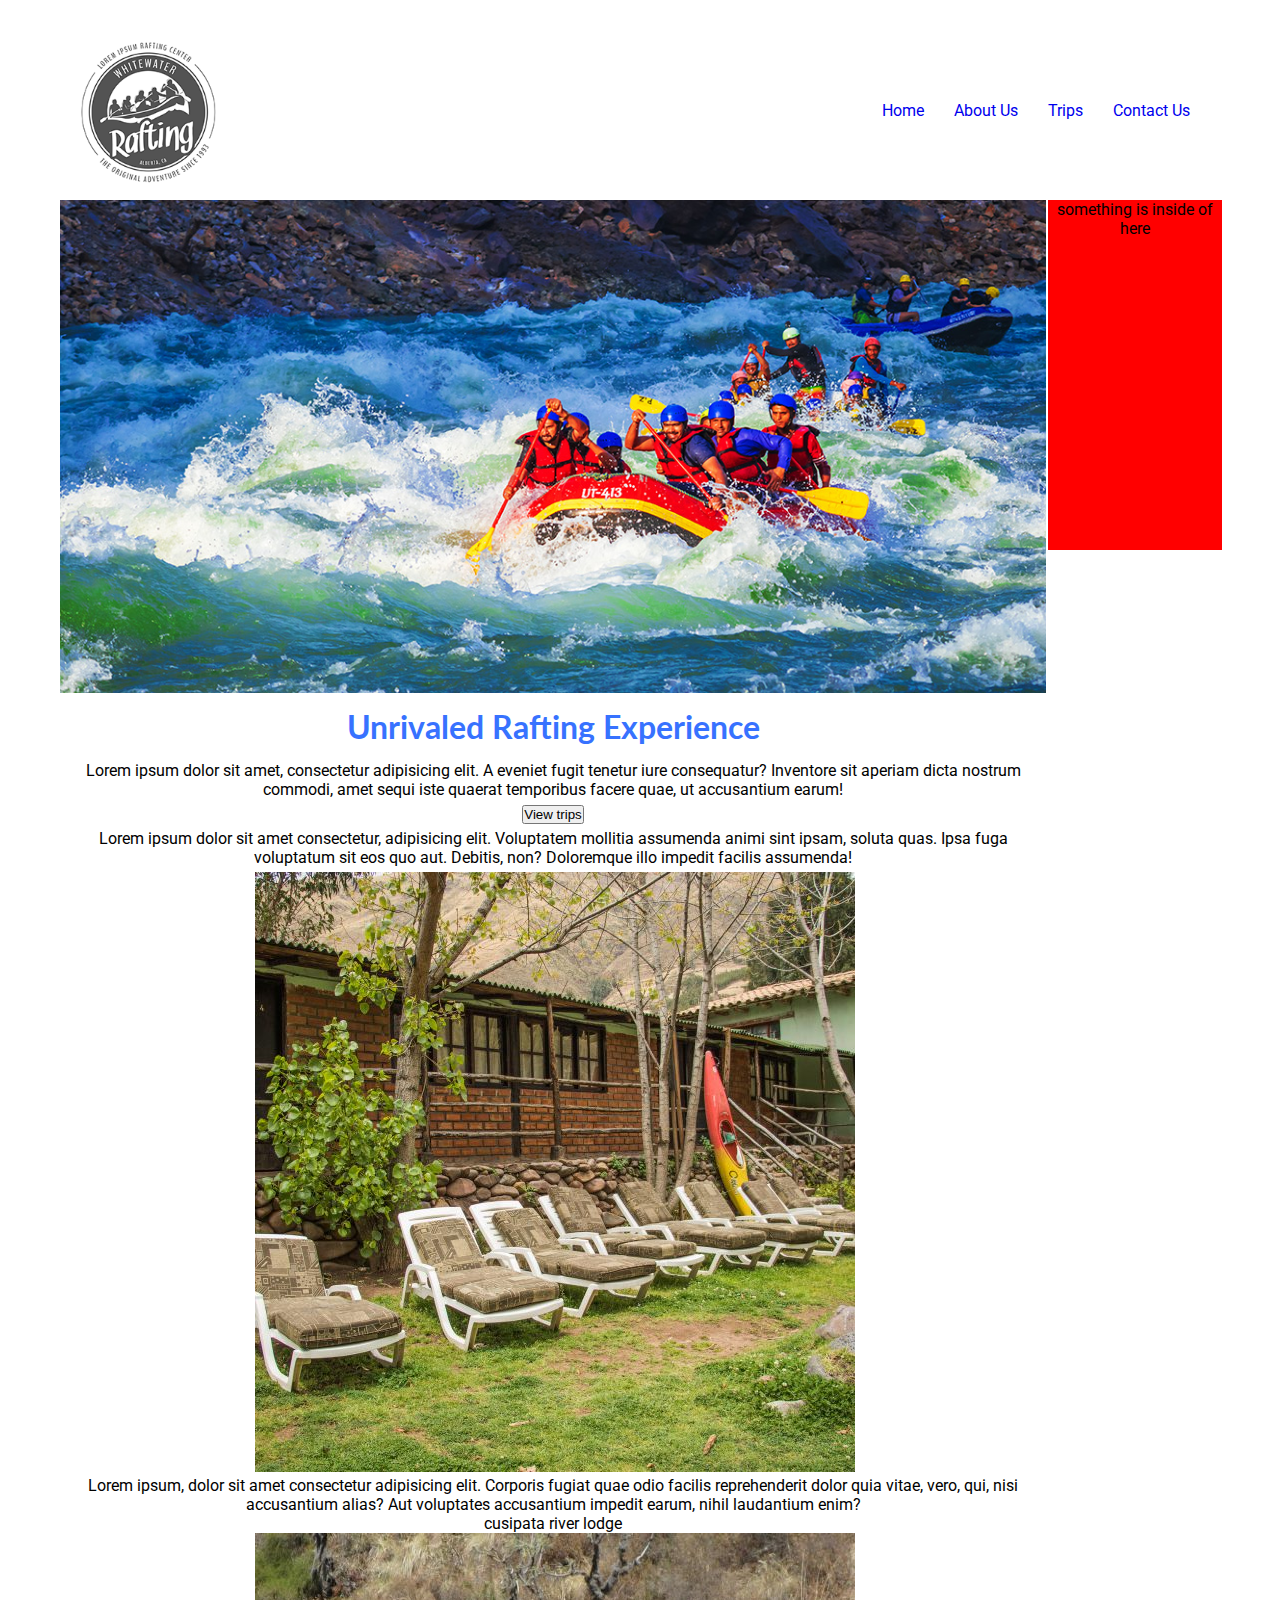
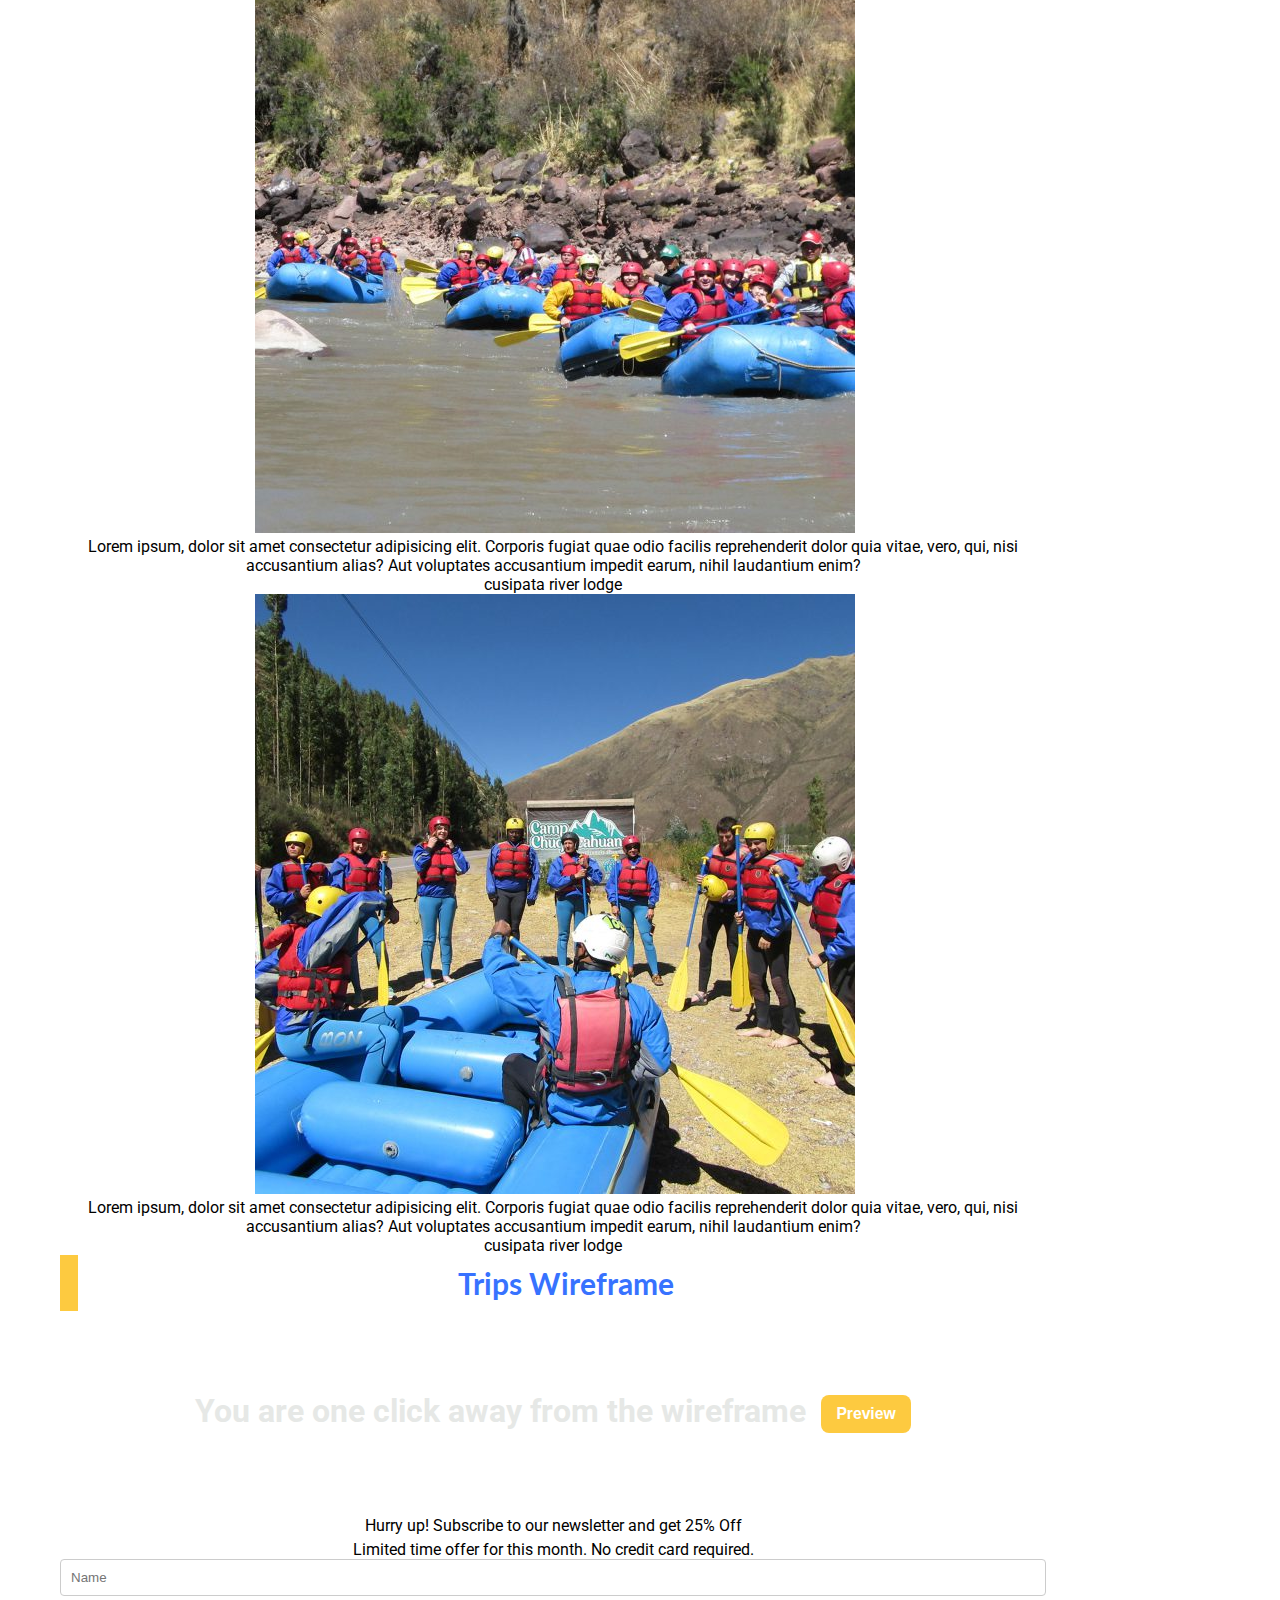
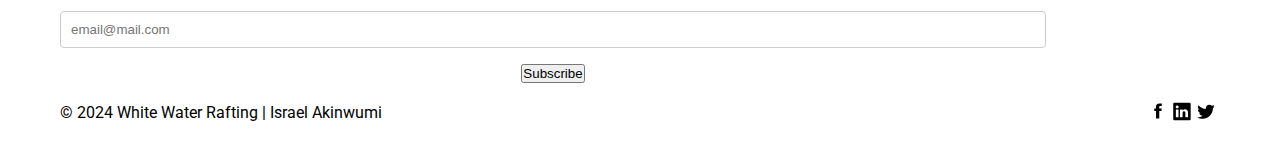
==== wwr/index.html @ ba0bd119 "Added Trips.html and index.html files" ====
<!DOCTYPE html>
<html lang="en">

<head>
    <meta charset="UTF-8">
    <meta name="viewport" content="width=device-width, initial-scale=1.0">
    <title>White water rafting | Home page</title>
    <meta name="author" content="Israel Akinwumi">
    <meta name="description" content="white water rafting Home page">
    <link rel="stylesheet" href="styles/rafting.css">
</head>

<body>
    <header>
        <div class=" logo">
            <img src="images/logo.png" alt="logo">
        </div>
        <nav class="links">
            <a href="index.html">Home</a>
            <a href="about.html">About Us</a>
            <a href="trips.html">Trips</a>
            <a href="contact.html">Contact Us</a>
        </nav>
    </header>
    <main class="grid-container-2">
        <section class="main-column">
            <div class="big-hero-banner">
                <img src="./images/bg_rafting13_1024.jpg" alt="introductory banner">
                <h1>Unrivaled Rafting Experience</h1>
                <p>Lorem ipsum dolor sit amet, consectetur adipisicing elit. A eveniet fugit tenetur iure consequatur?
                    Inventore sit aperiam dicta nostrum commodi, amet sequi iste quaerat temporibus facere quae, ut
                    accusantium earum!</p>
                <button>View trips</button>
            </div>



            <section class="home-reels">
                <p>Lorem ipsum dolor sit amet consectetur, adipisicing elit. Voluptatem mollitia assumenda animi sint
                    ipsam,
                    soluta quas. Ipsa fuga voluptatum sit eos quo aut. Debitis, non? Doloremque illo impedit facilis
                    assumenda!</p>
                <div class="reels-container">
                    <div class="reel">
                        <image>
                            <img src="./images/reel1-cusipata-river-lodge-600x600.jpg" alt="cusipata-river-lodge">
                            <div class="reel-desc">
                                Lorem ipsum, dolor sit amet consectetur adipisicing elit. Corporis fugiat quae odio
                                facilis
                                reprehenderit dolor quia vitae, vero, qui, nisi accusantium alias? Aut voluptates
                                accusantium impedit earum, nihil laudantium enim?
                            </div>
                        </image>
                        <div class="reel-title">
                            cusipata river lodge
                        </div>

                    </div>
                    <div class="reel">
                        <image>
                            <img src="./images/reel2-enjoy-600x600.jpg" alt="cusipata-river-lodge">
                            <div class="reel-desc">
                                Lorem ipsum, dolor sit amet consectetur adipisicing elit. Corporis fugiat quae odio
                                facilis
                                reprehenderit dolor quia vitae, vero, qui, nisi accusantium alias? Aut voluptates
                                accusantium impedit earum, nihil laudantium enim?
                            </div>
                        </image>
                        <div class="reel-title">
                            cusipata river lodge
                        </div>

                    </div>
                    <div class="reel">
                        <image>
                            <img src="./images/reel3-preparation-rafting-cusco-600x600.jpg" alt="cusipata-river-lodge">
                            <div class="reel-desc">
                                Lorem ipsum, dolor sit amet consectetur adipisicing elit. Corporis fugiat quae odio
                                facilis
                                reprehenderit dolor quia vitae, vero, qui, nisi accusantium alias? Aut voluptates
                                accusantium impedit earum, nihil laudantium enim?
                            </div>
                        </image>
                        <div class="reel-title">
                            cusipata river lodge
                        </div>

                    </div>
                </div>

            </section>
            <section class="wireframe">
                <h2 class="title">Trips wireframe</h2>
                <div class="wireframe-info">
                    <p>You are one click away from the wireframe</p>
                    <a href="./images/trips-wirefram"><button>Preview</button></a>
                </div>
            </section>
            <section class="cta">
                <p>Hurry up! Subscribe to our newsletter
                    and get 25% Off</p>
                <span>Limited time offer for this month. No credit card required.</span>
                <input type="text" name="name" id="name" placeholder="Name">
                <div>
                    <input type="email" name="email" id="email" placeholder="email@mail.com">
                    <button>Subscribe</button>
                </div>
            </section>
        </section>

        <aside class="right-column">
            <div class="something"> something is inside of here</div>

        </aside>
    </main>
    <footer>
        <p>&copy; 2024 White Water Rafting | Israel Akinwumi</p>
        <nav class="socialmedialinks">
            <a href="https://www.facebook.com/akinwumidi"><img src="images/facebook_icon.svg" alt="LinkedIn"></a>
            <a href="https://www.linkedin.com/in/akinwumidi"><img src="images/linkedin_icon.svg" alt="Twitter"></a>
            <a href="https://www.twitter.com/akinwumidi"><img src="images/twitter_bird_icon.svg" alt="Facebook"></a>
        </nav>
    </footer>

</body>

</html>
---- wwr/styles/rafting.css ----
/* Lato font import from google fonts */
@import url("https://fonts.googleapis.com/css2?family=Lato:wght@300&display=swap");
/* Robot font import from google fonts */
@import url("https://fonts.googleapis.com/css2?family=Monoton&family=Roboto:wght@300&display=swap");

* {
  margin: 0;
  padding: 0;
  box-sizing: border-box;
}



:root {
  --heading-font: "Lato", sans-serif;
  --paragraph-font: "Roboto", sans-serif;
  --white-color: #fff;

  --primary-color: #3772ffff;
  /* Black */
  --secondary-color: #080708ff;
  /* Deep Sky Blue */
  --accent1-color: #e6e8e6ff;
  /* Platinum */
  --accent2-color: #fdca40ff;
  /* Saffron Yellow */
  --faded-gray-color: rgba(204, 204, 204, 0.2);

  --navigation-background-color: #f5f5f5;
  /* Whitish Gray */
  --navigation-link-color: #e0e0e0;
  /* Light Gray */
  --navigation-hover-link-color: #a0a0a0;
  /* Medium Gray */
  --navigation-hover-background-color: #dcdcdc;
  /* Gainsboro */
}

body {
  font-family: var(--paragraph-font);
  text-align: center;
  padding: 20px;
  /* max-width: 960px; */
  max-width: 1200px;
  margin: 0 auto;
}

header {
  display: grid;
  grid-template-columns: auto 1fr;
  align-items: center;
  padding: 15px;
}

.logo {
  width: 150px;
  height: 150px;
}

.logo img {
  width: 100%;
  height: auto;
}

header nav {
  display: flex;
  justify-content: flex-end;
}


header nav a {
  display: block;
  padding: 15px;
  text-decoration: none;

}

.grid-container-2 {
  display: grid;
  grid-template-columns: 85% 15%;
  gap: 0 2px;
  justify-content: space-between;
  margin: 0 auto;
}

.grid-container-2-right {
  display: grid;
  grid-template-columns: 15% 85%;
  gap: 0 2px;
  justify-content: space-between;
  max-width: 1200px;
  margin: 0 auto;
}


.big-hero-banner {
  width: 100%;
}

.big-hero-banner img {
  width: 100%;
}

h1,
h2,
h3,
h4,
h5,
h6 {
  padding: 10px 0;
  font-family: var(--heading-font);
  color: var(--primary-color);
}

p {
  padding: 5px 0;
  font-family: var(--paragraph-font);
}

.hero {
  position: relative;
  text-align: center;
}

.hero img {
  display: block;
  width: 100%;
  height: auto;
}

.hero h1,
.hero article {
  position: absolute;
  display: block;
  padding: 15px;
}

.hero h1 {
  left: 50%;
  margin-left: -50%;
  top: 20%;

  width: 100%;
  background-color: rgba(245, 245, 245, 0.5);
}

.hero article {
  width: 700px;
  left: 50%;
  margin-left: -350px;
  top: 200px;
  color: var(--navigation-link-color);
  background-color: var(--navigation-hover-link-color);
}

article img {
  width: 150px !important;
  height: auto !important;
  float: right !important;
}

.socialmedialinks {
  text-decoration: none;
}

.clearfix {
  clear: both;
}

.history {
  display: flex;
  justify-content: space-between;
}

.history p {
  max-width: 300px;
  text-align: left;
}


.adventure_images {
  display: flex;
  justify-content: space-between;
}

.adventure_images img {
  width: 150px;
  height: 150px;
  object-fit: cover;
}

footer {
  display: flex;
  justify-content: space-between;
  padding: 15px 0;
  align-items: center;
}

.socialmedialinks {
  display: flex;
  align-items: center;
}

.socialmedialinks a {
  display: inline-block;
  margin-right: 4px;
  /* border: 1px solid black; */
}

.socialmedialinks a img {
  width: 20px;
  height: 20px;
  fill: #fff !important;
}

/* ///////////////////////////////// */
.hero-banner {
  width: 100%;
  height: 350px;
  background: linear-gradient(90deg, rgba(55, 114, 255, 0.4) 0%, rgba(0, 97, 255, 0.7) 100%),
    url('../images/ad_2_rafting59_600.jpg');
  background-size: cover;
  background-repeat: no-repeat;
  display: flex;
  align-items: center;
  padding-left: 40px;
}

.hero-banner h1 {
  position: relative;
  color: var(--accent1-color);
  text-transform: capitalize;
  font-weight: 700;
  font-size: 2.5rem;
  padding-left: 25px;
}

.hero-banner h1::before {
  content: "";
  position: absolute;
  left: 0;
  top: 0;
  height: 100%;
  /* padding: 15px; */
  width: 18px;
  background: var(--primary-color);
}

.contact-intro {
  padding: 20px 0;
}

.contact-intro article {
  text-align: justify;
}

.title {
  position: relative;
  color: var(--primary-color);
  text-transform: capitalize;
  font-weight: 700;
  font-size: 1.9rem;
  padding-left: 25px;
}

.title::before {
  content: "";
  position: absolute;
  left: 0;
  top: 0;
  height: 100%;
  width: 18px;
  background: var(--accent2-color);
}

.team-section {
  padding: 20px;
  text-align: left;
}

.team-portfolio {
  display: flex;
  justify-content: space-evenly;
}

.employee-profile img {
  width: 150px;
  height: 150px;
  border-radius: 20px;
  object-fit: cover;
  object-position: top center;
  box-shadow: 0 0 10px rgba(0, 0, 0, 0.1);

}

.contact-section {
  text-align: left;
  padding: 20px;
  background: var(--faded-gray-color);
  border: 1px solid #f5f5f5;
  box-shadow: 0 0 10px rgba(0, 0, 0, 0.1);
}

.quick-contact {
  display: grid;
  grid-template-columns: 1fr 1fr;
}

.contact-map iframe {
  width: 100%;
  border: none;
  outline: none;
  height: 250px;
}

label {
  display: block;
  font-weight: bold;
  margin-bottom: 5px;
}

input[type="text"],
input[type="email"],
textarea {
  width: 100%;
  padding: 10px;
  margin-bottom: 15px;
  border: 1px solid #ccc;
  border-radius: 4px;
  box-sizing: border-box;
  outline: none;
}

#purpose {
  padding: 15px 0;
}

.company-info {
  font-size: 1.01rem;
  font-weight: 300;
}

.company-info h2 {
  color: #000;
  font-size: 1.4rem;
  font-weight: bold;

}


.company-info span {
  display: inline-block;
  font-weight: bold;

}

.purpose-con {
  text-align: left;
}

.purpose-con input,
.purpose-con label {
  display: inline-block;
  vertical-align: middle;
}


input[type="radio"],
input[type="checkbox"] {
  margin-right: 5px;
}

.newsletter-cta label {
  display: inline-block;
}

form button {
  width: 100%;
  background-color: #0056b3;
  color: #fff;
  border: none;
  padding: 10px 20px;
  border-radius: 4px;
  cursor: pointer;
  font-size: 16px;
}

form button:hover {
  background-color: #007bff;
}

/* ///////////////////////////////// */

/* Trips page css starts here */
.wireframe-info {
  display: flex;
  justify-content: center;
  align-items: center;
  height: 200px;
  font-size: 1.98rem;
  background: linear-gradient(90deg, rgba(55, 114, 255, 0.5) 0%, rgba(0, 97, 255, 0.7) 100%),
    url('../images//bg_rafting13_1024.jpg');
  background-size: cover;
  color: var(--accent1-color);
  font-weight: 700;
  background-repeat: no-repeat;
  background-attachment: fixed;

}

.wireframe-info a {
  text-decoration: none;
  display: inline-block;
  margin-left: 15px;
}

.wireframe-info button {
  transition: all 0.3s ease;
  cursor: pointer;
  color: var(--white-color);
  font-size: 0.98rem;
  padding: 10px 15px;
  font-weight: 600;
  background: var(--accent2-color);
  border-radius: 8px;
  border: none;
  outline: none;
}

.wireframe-info button:hover {
  background: var(--primary-color);
}

table {
  width: 100%;
  margin: 20px auto;
  border-collapse: collapse;
  border: 2px solid #ddd;
}

th,
td {
  padding: 12px;
  text-align: left;
  border-bottom: 1px solid #ddd;
}

th {
  background-color: var(--primary-color);
  color: white;
}

tr:nth-child(even) {
  background-color: #f2f2f2;
}

tr:hover {
  background-color: #ddd;
}

/* Trips page css ends here */

.something {
  width: 100%;
  background: red;
  height: 350px;
}
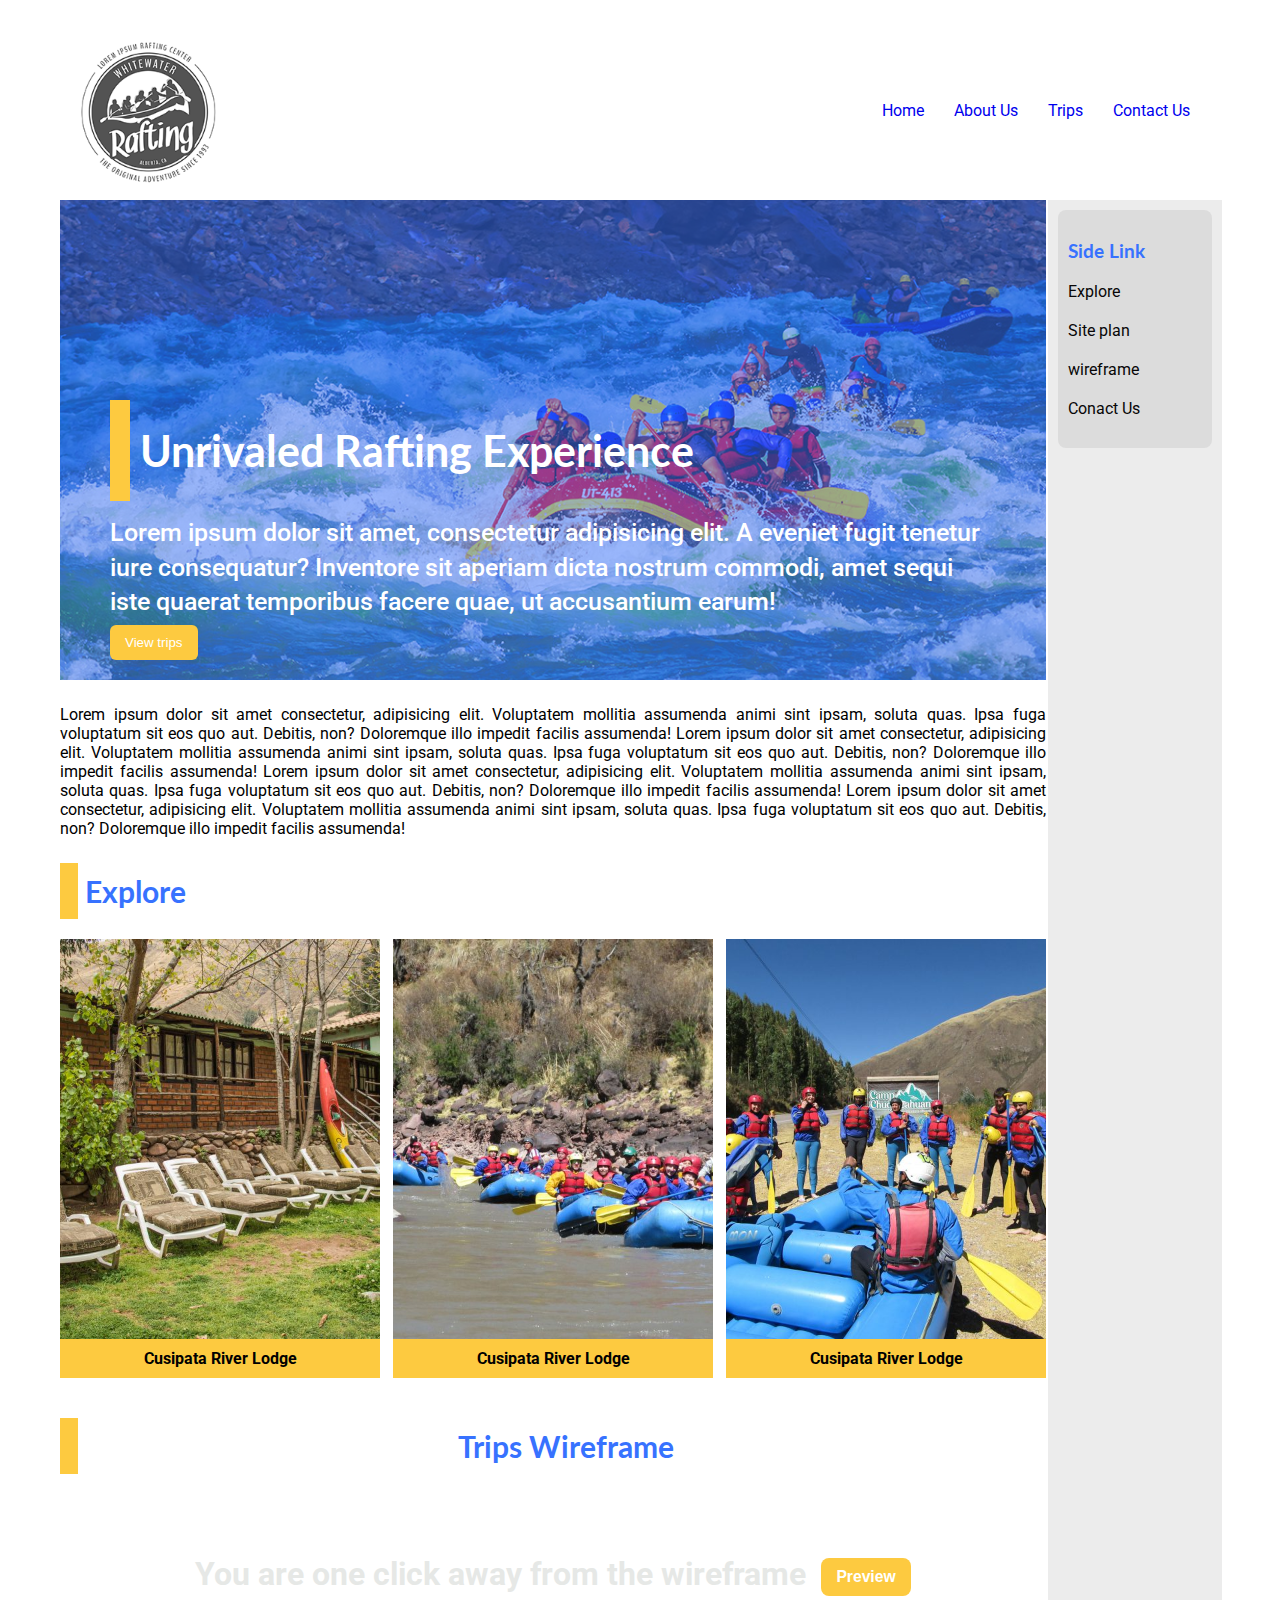
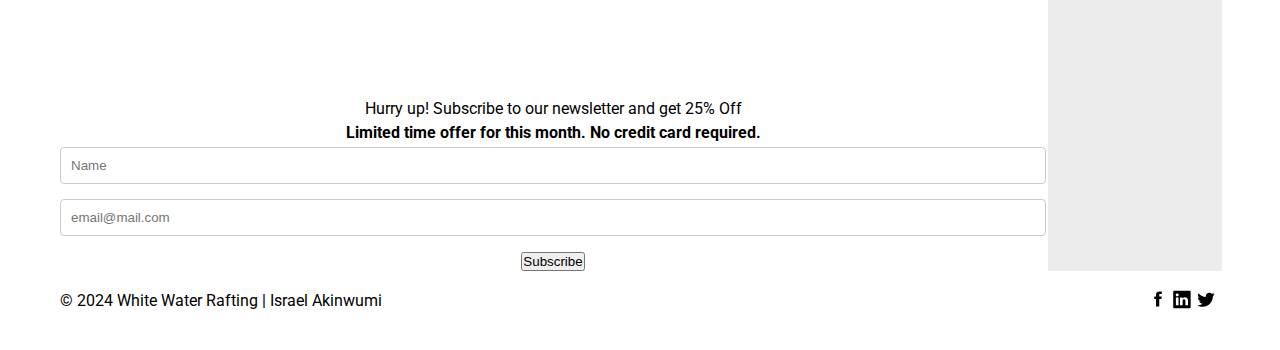
==== commit 255bc9ca: "Home UI upddate 1.0" ====
--- a/wwr/index.html
+++ b/wwr/index.html
@@ -26,23 +26,42 @@
         <section class="main-column">
             <div class="big-hero-banner">
                 <img src="./images/bg_rafting13_1024.jpg" alt="introductory banner">
-                <h1>Unrivaled Rafting Experience</h1>
-                <p>Lorem ipsum dolor sit amet, consectetur adipisicing elit. A eveniet fugit tenetur iure consequatur?
-                    Inventore sit aperiam dicta nostrum commodi, amet sequi iste quaerat temporibus facere quae, ut
-                    accusantium earum!</p>
-                <button>View trips</button>
+                <div class="big-hero-banner-text">
+                    <h1>Unrivaled Rafting Experience</h1>
+                    <p>Lorem ipsum dolor sit amet, consectetur adipisicing elit. A eveniet fugit tenetur iure
+                        consequatur?
+                        Inventore sit aperiam dicta nostrum commodi, amet sequi iste quaerat temporibus facere quae, ut
+                        accusantium earum!</p>
+                    <button class="btn">View trips</button>
+                </div>
+
             </div>
 
 
 
             <section class="home-reels">
-                <p>Lorem ipsum dolor sit amet consectetur, adipisicing elit. Voluptatem mollitia assumenda animi sint
+                <p>
+                    Lorem ipsum dolor sit amet consectetur, adipisicing elit. Voluptatem mollitia assumenda animi sint
                     ipsam,
                     soluta quas. Ipsa fuga voluptatum sit eos quo aut. Debitis, non? Doloremque illo impedit facilis
-                    assumenda!</p>
-                <div class="reels-container">
+                    assumenda!
+                    Lorem ipsum dolor sit amet consectetur, adipisicing elit. Voluptatem mollitia assumenda animi sint
+                    ipsam,
+                    soluta quas. Ipsa fuga voluptatum sit eos quo aut. Debitis, non? Doloremque illo impedit facilis
+                    assumenda!
+                    Lorem ipsum dolor sit amet consectetur, adipisicing elit. Voluptatem mollitia assumenda animi sint
+                    ipsam,
+                    soluta quas. Ipsa fuga voluptatum sit eos quo aut. Debitis, non? Doloremque illo impedit facilis
+                    assumenda!
+                    Lorem ipsum dolor sit amet consectetur, adipisicing elit. Voluptatem mollitia assumenda animi sint
+                    ipsam,
+                    soluta quas. Ipsa fuga voluptatum sit eos quo aut. Debitis, non? Doloremque illo impedit facilis
+                    assumenda!
+                </p>
+                <h2 class="title">Explore</h2>
+                <div class="reels-container" id="explore">
                     <div class="reel">
-                        <image>
+                        <div class="image">
                             <img src="./images/reel1-cusipata-river-lodge-600x600.jpg" alt="cusipata-river-lodge">
                             <div class="reel-desc">
                                 Lorem ipsum, dolor sit amet consectetur adipisicing elit. Corporis fugiat quae odio
@@ -50,14 +69,14 @@
                                 reprehenderit dolor quia vitae, vero, qui, nisi accusantium alias? Aut voluptates
                                 accusantium impedit earum, nihil laudantium enim?
                             </div>
-                        </image>
+                        </div>
                         <div class="reel-title">
                             cusipata river lodge
                         </div>
 
                     </div>
                     <div class="reel">
-                        <image>
+                        <div class="image">
                             <img src="./images/reel2-enjoy-600x600.jpg" alt="cusipata-river-lodge">
                             <div class="reel-desc">
                                 Lorem ipsum, dolor sit amet consectetur adipisicing elit. Corporis fugiat quae odio
@@ -65,14 +84,14 @@
                                 reprehenderit dolor quia vitae, vero, qui, nisi accusantium alias? Aut voluptates
                                 accusantium impedit earum, nihil laudantium enim?
                             </div>
-                        </image>
+                        </div>
                         <div class="reel-title">
                             cusipata river lodge
                         </div>
 
                     </div>
                     <div class="reel">
-                        <image>
+                        <div class="image">
                             <img src="./images/reel3-preparation-rafting-cusco-600x600.jpg" alt="cusipata-river-lodge">
                             <div class="reel-desc">
                                 Lorem ipsum, dolor sit amet consectetur adipisicing elit. Corporis fugiat quae odio
@@ -80,7 +99,7 @@
                                 reprehenderit dolor quia vitae, vero, qui, nisi accusantium alias? Aut voluptates
                                 accusantium impedit earum, nihil laudantium enim?
                             </div>
-                        </image>
+                        </div>
                         <div class="reel-title">
                             cusipata river lodge
                         </div>
@@ -89,7 +108,7 @@
                 </div>
 
             </section>
-            <section class="wireframe">
+            <section class="wireframe" id="wireframe">
                 <h2 class="title">Trips wireframe</h2>
                 <div class="wireframe-info">
                     <p>You are one click away from the wireframe</p>
@@ -99,8 +118,8 @@
             <section class="cta">
                 <p>Hurry up! Subscribe to our newsletter
                     and get 25% Off</p>
-                <span>Limited time offer for this month. No credit card required.</span>
-                <input type="text" name="name" id="name" placeholder="Name">
+                <label for="subname">Limited time offer for this month. No credit card required.</label>
+                <input type="text" name="subname" id="subname" placeholder="Name">
                 <div>
                     <input type="email" name="email" id="email" placeholder="email@mail.com">
                     <button>Subscribe</button>
@@ -108,8 +127,16 @@
             </section>
         </section>
 
-        <aside class="right-column">
-            <div class="something"> something is inside of here</div>
+        <aside class="aside-container">
+            <div class="aside-content">
+                <h3>Side Link</h3>
+                <ul>
+                    <li><a href="#explore">Explore</a></li>
+                    <li><a href="site-plan-rafting.html" class="aside-links">Site plan</a></li>
+                    <li><a href="#wireframe" class="aside-links">wireframe</a></li>
+                    <li><a href="contact.html" class="aside-links">Conact Us</a></li>
+                </ul>
+            </div>
 
         </aside>
     </main>
--- a/wwr/styles/rafting.css
+++ b/wwr/styles/rafting.css
@@ -36,6 +36,10 @@
   /* Gainsboro */
 }
 
+html {
+  scroll-behavior: smooth;
+}
+
 body {
   font-family: var(--paragraph-font);
   text-align: center;
@@ -45,6 +49,15 @@
   margin: 0 auto;
 }
 
+.btn {
+  padding: 10px 15px;
+  border: none;
+  outline: none;
+  border-radius: 6px;
+  cursor: pointer;
+  display: inline-block;
+}
+
 header {
   display: grid;
   grid-template-columns: auto 1fr;
@@ -92,13 +105,109 @@
   margin: 0 auto;
 }
 
+.aside-container {
+  background: rgba(160, 160, 160, 0.2);
+  padding: 10px;
+}
+
+.aside-content {
+  background: #dcdcdc;
+  border-radius: 8px;
+  padding: 20px 0;
+  text-align: left;
+
+}
+
+.aside-content h3 {
+  margin-left: 10px;
+}
+
+.aside-content li {
+  list-style: none;
+  cursor: pointer;
+}
+
+.aside-content li a {
+  text-decoration: none;
+  display: block;
+  padding: 10px;
+  color: var(--secondary-color);
+}
+
+.aside-links:active {
+  color: var(--white-color);
+  background: var(--primary-color);
+}
 
 .big-hero-banner {
   width: 100%;
+  height: 480px;
+  position: relative;
+}
+
+.big-hero-banner-text {
+  width: 100%;
+  height: 100%;
+  position: absolute;
+  bottom: 0;
+  left: 0;
+  padding: 20px 50px;
+  z-index: 4;
+  font-size: 1.55rem;
+  background: rgba(55, 114, 255, 0.5);
+  font-weight: 700;
+  text-align: left;
+  line-height: 1.4;
+  display: flex;
+  flex-flow: column nowrap;
+  align-items: flex-start;
+  justify-content: flex-end;
+  color: var(--white-color);
+}
+
+.big-hero-banner-text h1 {
+  font-weight: 700;
+  color: var(--white-color);
+  position: relative;
+  padding-left: 30px;
+  display: flex;
+  align-items: center;
+  margin-bottom: 20px;
+  font-size: 2.7rem;
+}
+
+
+.big-hero-banner-text h1::before {
+  content: "";
+
+  height: 100%;
+  position: absolute;
+  left: 0;
+  padding: 10px;
+  background-color: var(--accent2-color);
+}
+
+.big-hero-banner-text button,
+.big-hero-banner-text p {
+  display: inline-block;
+  font-weight: 500;
+}
+
+.big-hero-banner-text button {
+  background-color: var(--accent2-color);
+  color: var(--white-color);
+  font-weight: 400;
+}
+
+.big-hero-banner-text button:hover {
+  background: var(--primary-color);
 }
 
 .big-hero-banner img {
   width: 100%;
+  height: 100%;
+  object-fit: cover;
+  object-position: top center;
 }
 
 h1,
@@ -159,6 +268,75 @@
   float: right !important;
 }
 
+.home-reels {
+  padding: 20px 0;
+
+}
+
+.home-reels h2 {
+  text-align: left;
+  margin-bottom: 20px;
+}
+
+.home-reels p {
+  text-align: justify;
+  margin-bottom: 20px;
+}
+
+.reels-container {
+  display: flex;
+  justify-content: space-between;
+}
+
+.reel {
+  width: 320px;
+  /* height: 420px; */
+  position: relative;
+  cursor: pointer;
+  display: flex;
+  flex-direction: column;
+}
+
+.reel .image {
+  position: relative;
+  height: 400px;
+  width: 100%;
+}
+
+.reel .image img {
+  width: 100%;
+  height: 100%;
+  object-fit: cover;
+}
+
+.reel-desc {
+  transition: height 0.5s ease;
+  visibility: hidden;
+  position: absolute;
+  bottom: 0;
+  left: 0;
+  padding: 10px 0;
+  height: 0;
+  background: rgba(55, 114, 255, 0.5);
+  text-align: left;
+  color: var(--white-color);
+  padding: 20px;
+
+}
+
+.reel:hover .reel-desc {
+  visibility: visible;
+  height: 190px;
+}
+
+.reel-title {
+  background: var(--accent2-color);
+  padding: 10px;
+  font-weight: 700;
+  text-transform: capitalize;
+  z-index: 10;
+}
+
 .socialmedialinks {
   text-decoration: none;
 }
@@ -392,6 +570,10 @@
 /* ///////////////////////////////// */
 
 /* Trips page css starts here */
+.wireframe {
+  padding: 20px 0;
+}
+
 .wireframe-info {
   display: flex;
   justify-content: center;
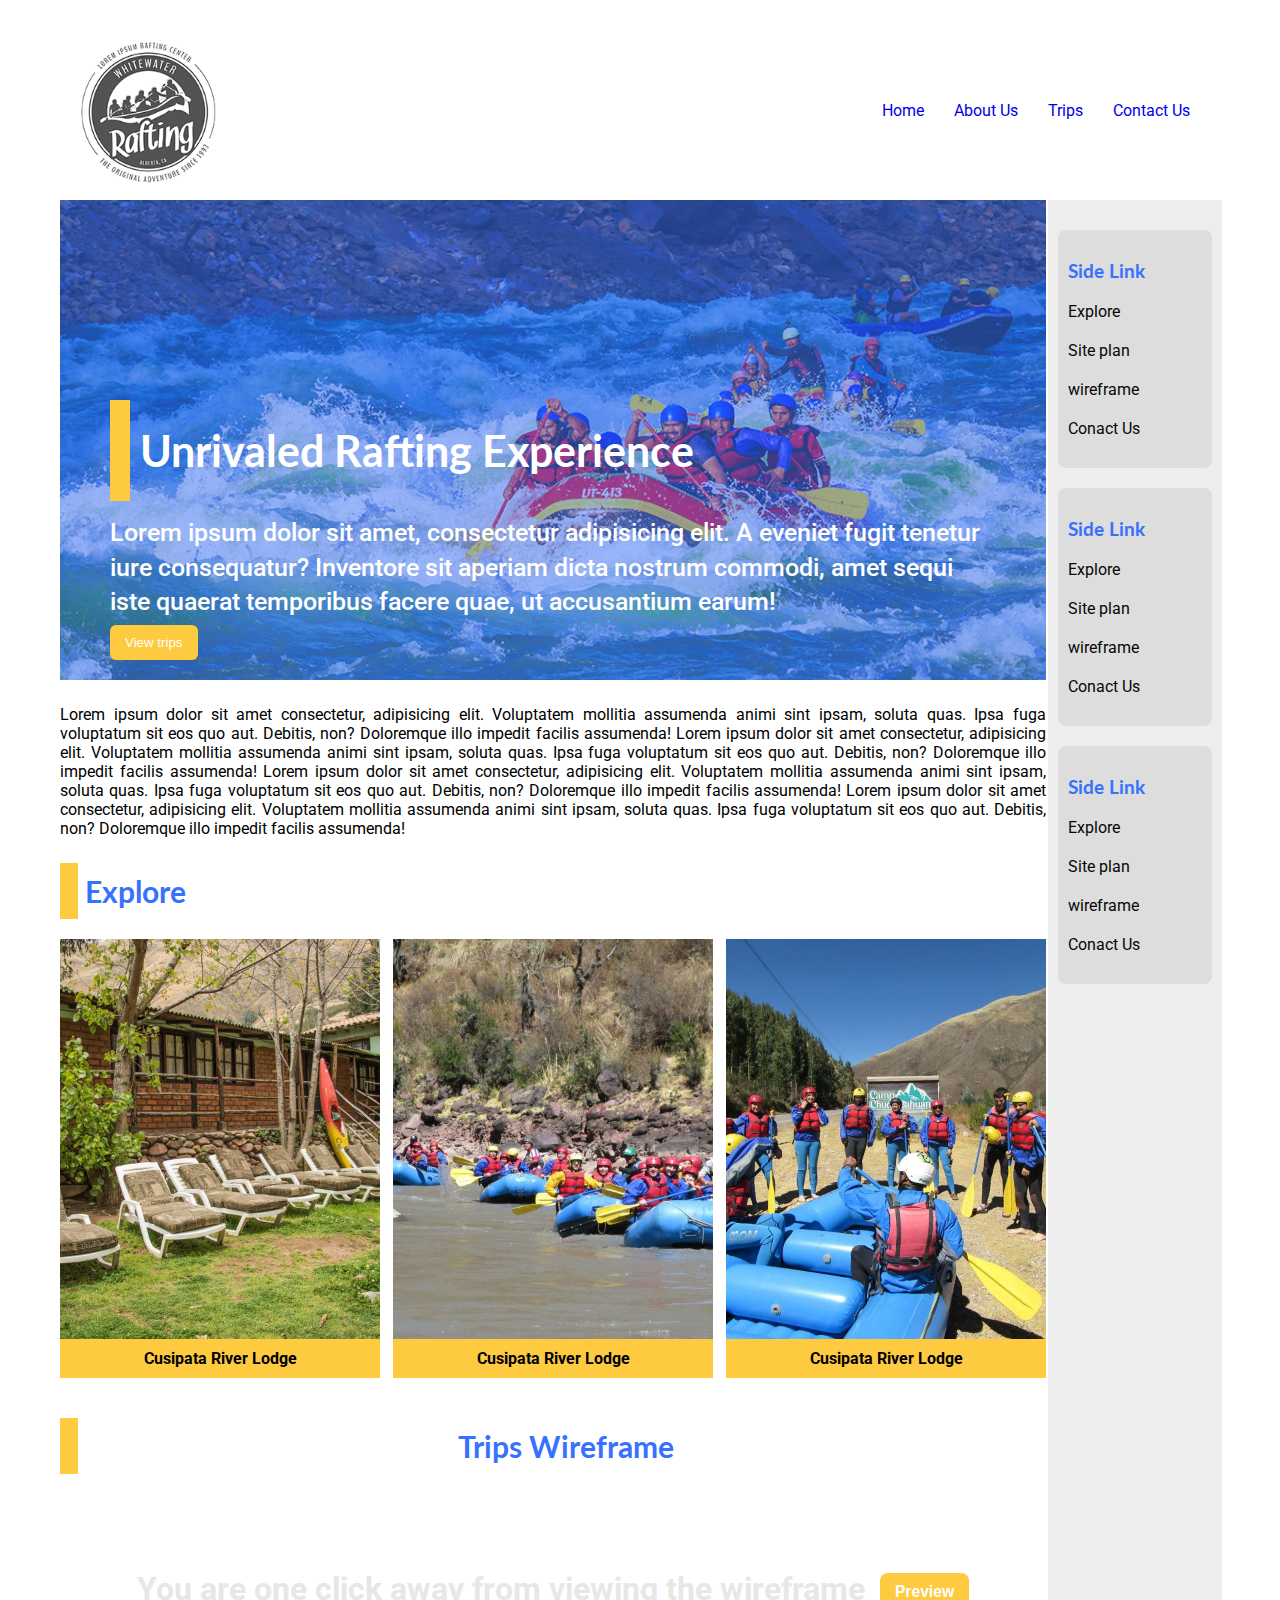
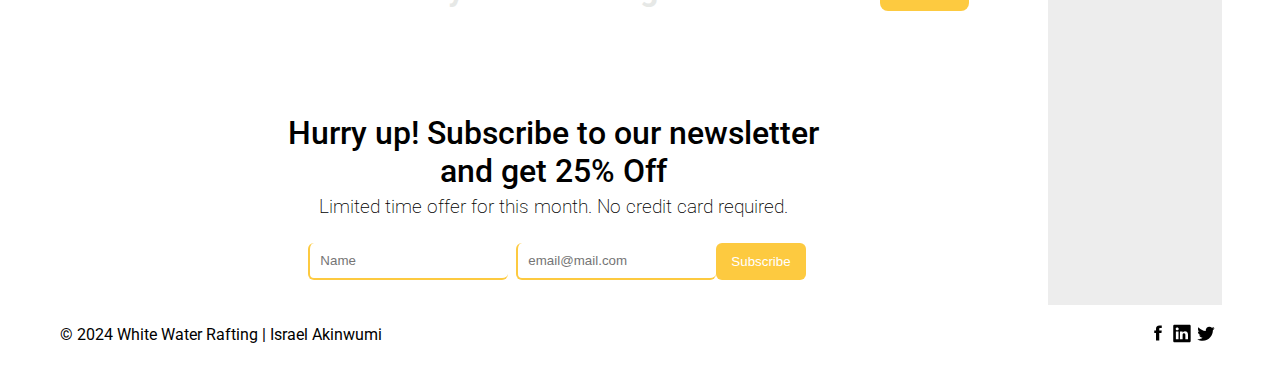
==== commit a3ff565e: "Home UI upddate 2.0" ====
--- a/wwr/index.html
+++ b/wwr/index.html
@@ -39,7 +39,7 @@
 
 
 
-            <section class="home-reels">
+            <section class="home-reels" id="explore">
                 <p>
                     Lorem ipsum dolor sit amet consectetur, adipisicing elit. Voluptatem mollitia assumenda animi sint
                     ipsam,
@@ -59,7 +59,7 @@
                     assumenda!
                 </p>
                 <h2 class="title">Explore</h2>
-                <div class="reels-container" id="explore">
+                <div class="reels-container">
                     <div class="reel">
                         <div class="image">
                             <img src="./images/reel1-cusipata-river-lodge-600x600.jpg" alt="cusipata-river-lodge">
@@ -111,23 +111,41 @@
             <section class="wireframe" id="wireframe">
                 <h2 class="title">Trips wireframe</h2>
                 <div class="wireframe-info">
-                    <p>You are one click away from the wireframe</p>
+                    <p>You are one click away from viewing the wireframe</p>
                     <a href="./images/trips-wirefram"><button>Preview</button></a>
                 </div>
             </section>
             <section class="cta">
-                <p>Hurry up! Subscribe to our newsletter
+                <p>Hurry up! Subscribe to our newsletter<br>
                     and get 25% Off</p>
                 <label for="subname">Limited time offer for this month. No credit card required.</label>
-                <input type="text" name="subname" id="subname" placeholder="Name">
                 <div>
+                    <input type="text" name="subname" id="subname" placeholder="Name">
                     <input type="email" name="email" id="email" placeholder="email@mail.com">
-                    <button>Subscribe</button>
+                    <button class="btn">Subscribe</button>
                 </div>
             </section>
         </section>
 
         <aside class="aside-container">
+            <div class="aside-content">
+                <h3>Side Link</h3>
+                <ul>
+                    <li><a href="#explore">Explore</a></li>
+                    <li><a href="site-plan-rafting.html" class="aside-links">Site plan</a></li>
+                    <li><a href="#wireframe" class="aside-links">wireframe</a></li>
+                    <li><a href="contact.html" class="aside-links">Conact Us</a></li>
+                </ul>
+            </div>
+            <div class="aside-content">
+                <h3>Side Link</h3>
+                <ul>
+                    <li><a href="#explore">Explore</a></li>
+                    <li><a href="site-plan-rafting.html" class="aside-links">Site plan</a></li>
+                    <li><a href="#wireframe" class="aside-links">wireframe</a></li>
+                    <li><a href="contact.html" class="aside-links">Conact Us</a></li>
+                </ul>
+            </div>
             <div class="aside-content">
                 <h3>Side Link</h3>
                 <ul>
--- a/wwr/styles/rafting.css
+++ b/wwr/styles/rafting.css
@@ -56,6 +56,16 @@
   border-radius: 6px;
   cursor: pointer;
   display: inline-block;
+  transition: all 0.3s ease;
+  background-color: var(--accent2-color);
+  color: var(--white-color);
+  font-weight: 400;
+}
+
+.btn:hover {
+  padding: 10px 20px;
+  background: var(--primary-color);
+
 }
 
 header {
@@ -106,15 +116,16 @@
 }
 
 .aside-container {
+  padding: 10px;
+  background: rgba(220, 220, 220, 0.5);
+}
+
+.aside-content {
   background: rgba(160, 160, 160, 0.2);
-  padding: 10px;
-}
-
-.aside-content {
-  background: #dcdcdc;
   border-radius: 8px;
   padding: 20px 0;
   text-align: left;
+  margin: 20px 0;
 
 }
 
@@ -193,7 +204,7 @@
   font-weight: 500;
 }
 
-.big-hero-banner-text button {
+/* .big-hero-banner-text button {
   background-color: var(--accent2-color);
   color: var(--white-color);
   font-weight: 400;
@@ -201,7 +212,7 @@
 
 .big-hero-banner-text button:hover {
   background: var(--primary-color);
-}
+} */
 
 .big-hero-banner img {
   width: 100%;
@@ -337,6 +348,8 @@
   z-index: 10;
 }
 
+
+
 .socialmedialinks {
   text-decoration: none;
 }
@@ -497,9 +510,9 @@
   margin-bottom: 5px;
 }
 
-input[type="text"],
-input[type="email"],
-textarea {
+.quick-contact input[type="text"],
+.quick-contact input[type="email"],
+.quick-contact textarea {
   width: 100%;
   padding: 10px;
   margin-bottom: 15px;
@@ -548,9 +561,39 @@
   margin-right: 5px;
 }
 
+/* CTA Section starts here */
+.cta p {
+  font-weight: 500;
+  font-size: 2rem;
+}
+
+.cta label {
+  font-weight: 200;
+  font-size: 1.2rem;
+}
+
+.cta div {
+  display: flex;
+  justify-content: center;
+  margin: 25px;
+}
+
+.cta div input {
+  border: none;
+  outline: none;
+  padding: 10px;
+  min-width: 200px;
+  border-bottom: 2px solid var(--accent2-color);
+  border-left: 2px solid var(--accent2-color);
+  border-radius: 6px;
+  margin-left: 8px;
+}
+
 .newsletter-cta label {
   display: inline-block;
 }
+
+/* CTA Section ends here */
 
 form button {
   width: 100%;
@@ -572,6 +615,10 @@
 /* Trips page css starts here */
 .wireframe {
   padding: 20px 0;
+}
+
+.wireframe .title {
+  margin-bottom: 15px;
 }
 
 .wireframe-info {
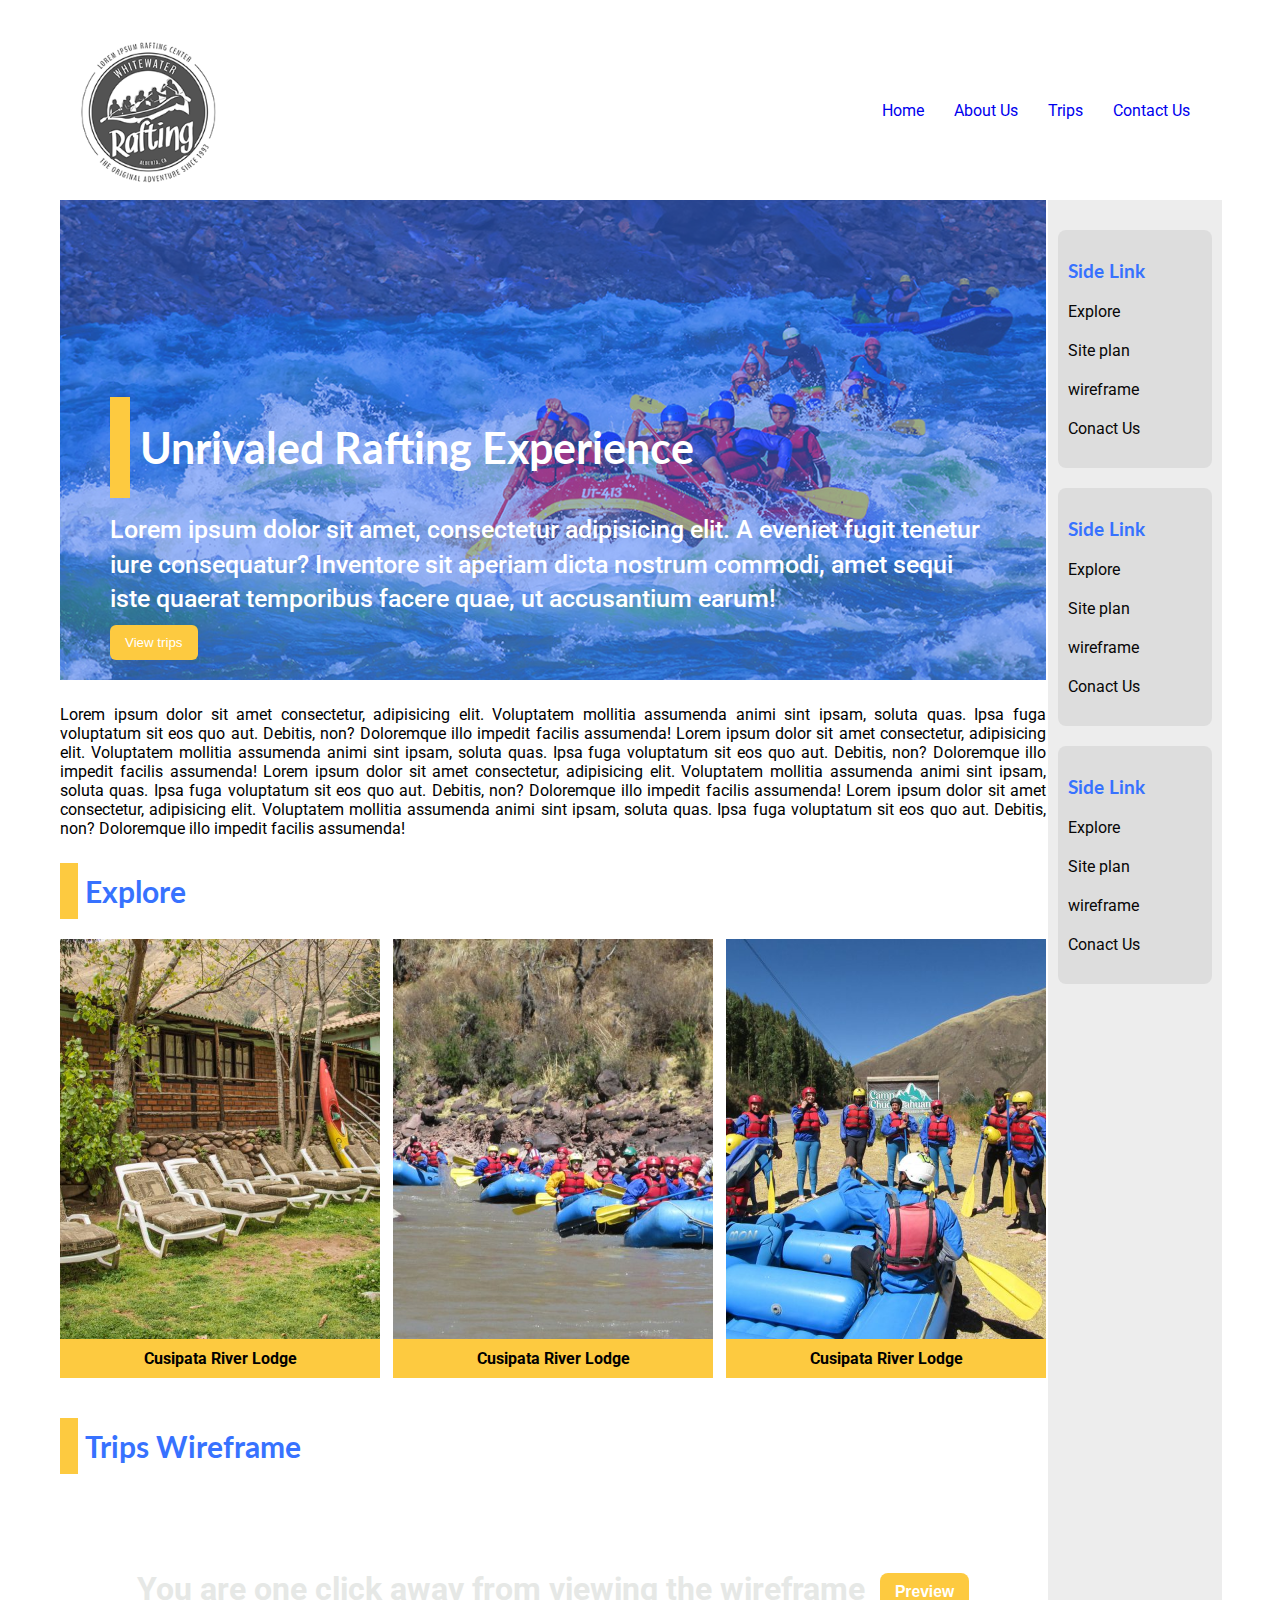
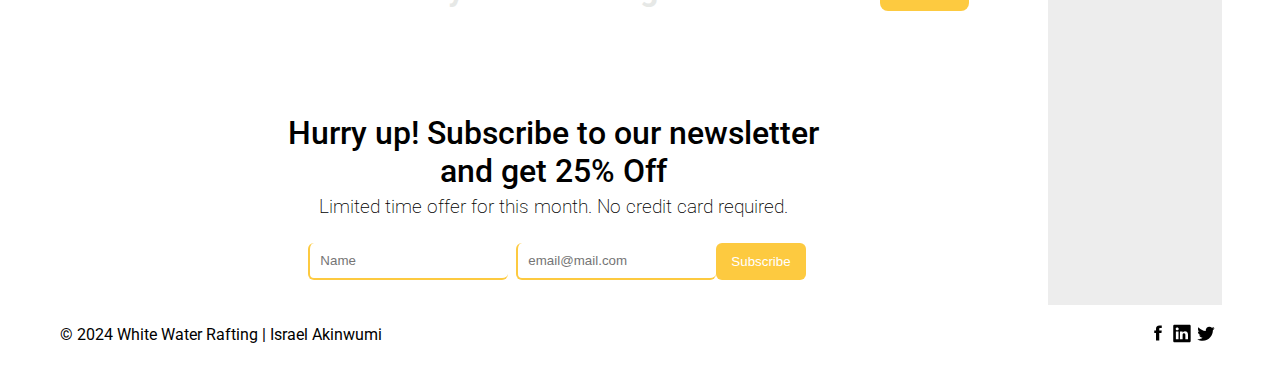
==== commit 47842832: "Home UI upddate 3.0" ====
--- a/wwr/index.html
+++ b/wwr/index.html
@@ -32,7 +32,7 @@
                         consequatur?
                         Inventore sit aperiam dicta nostrum commodi, amet sequi iste quaerat temporibus facere quae, ut
                         accusantium earum!</p>
-                    <button class="btn">View trips</button>
+                    <a href="trips.html"><button class="btn">View trips</button> </a>
                 </div>
 
             </div>
--- a/wwr/styles/rafting.css
+++ b/wwr/styles/rafting.css
@@ -452,6 +452,7 @@
   font-weight: 700;
   font-size: 1.9rem;
   padding-left: 25px;
+  text-align: left;
 }
 
 .title::before {
@@ -610,6 +611,72 @@
   background-color: #007bff;
 }
 
+/* Packages section starts here */
+.packages p {
+  text-align: left;
+}
+
+.packages-container {
+  display: flex;
+  justify-content: space-evenly;
+  flex-wrap: wrap;
+  gap: 35px 0;
+  margin-top: 20px;
+}
+
+.package-item {
+  width: 300px;
+  cursor: pointer;
+  overflow: hidden;
+  transition: all 0.3s ease;
+}
+
+.package-item .image {
+  width: 100%;
+  height: 250px;
+  position: relative;
+}
+
+.package-item .price-tag {
+  position: absolute;
+  top: 20px;
+  right: 20px;
+  width: 65px;
+  height: 65px;
+  background: var(--accent2-color);
+  color: var(--white-color);
+  font-weight: 700;
+  font-size: 0.9rem;
+  display: flex;
+  justify-content: center;
+  align-items: center;
+  border-radius: 50%;
+  transition: all 0.3s ease;
+
+}
+
+.package-item:hover .price-tag {
+  background: var(--primary-color);
+}
+
+.package-item .image img {
+  width: 100%;
+  height: 100%;
+  object-fit: cover;
+  object-position: center;
+  transition: all 0.3s ease;
+
+}
+
+.package-item:hover img {
+  transform: scale(1.04);
+}
+
+.package-desc {
+  text-align: left;
+}
+
+/* Packages section ends here */
 /* ///////////////////////////////// */
 
 /* Trips page css starts here */
